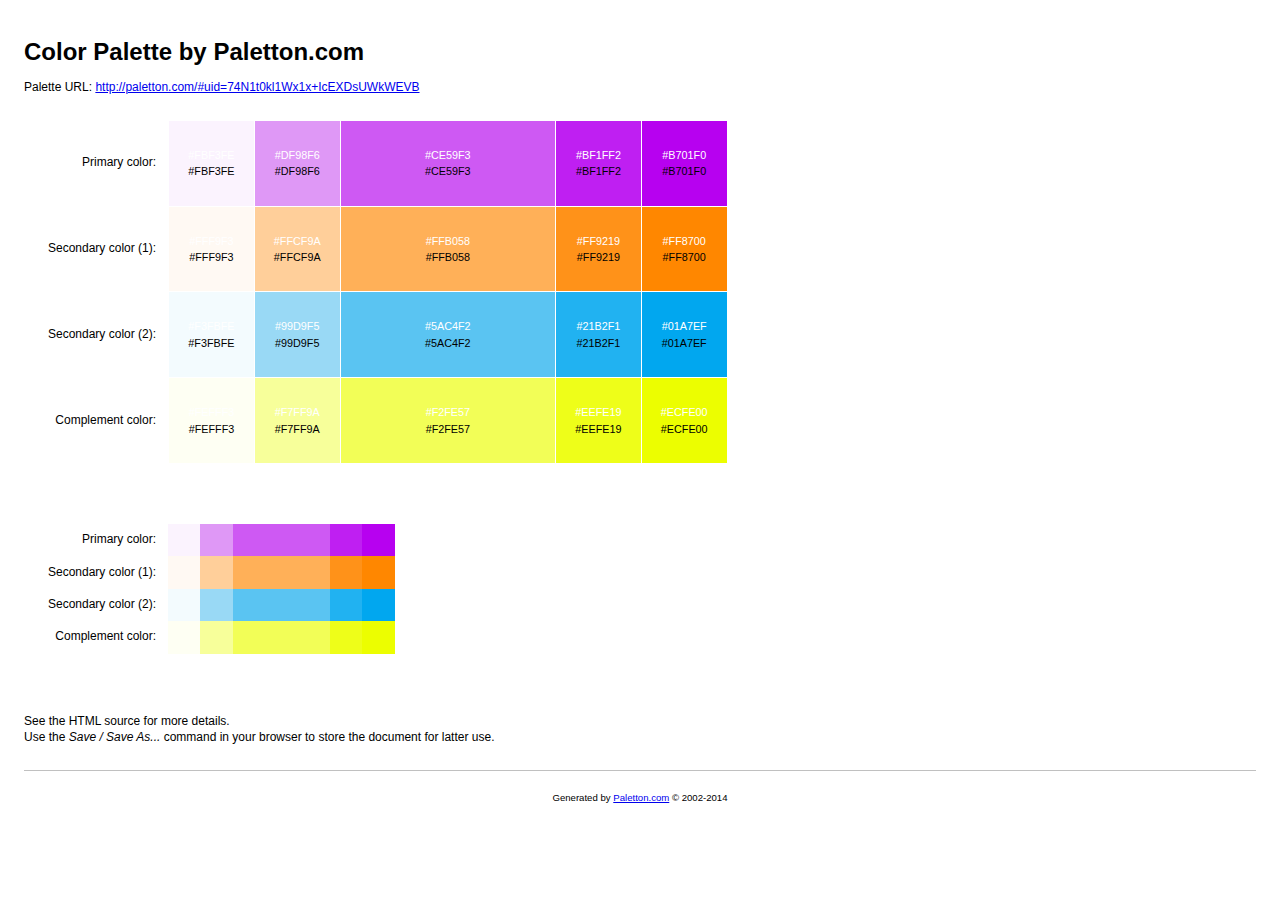
==== Color palette by Paletton.com.html @ 63ed4b4d "New portfolio site redone using Skeleton boilerplate" ====
<!DOCTYPE html>
<!-- saved from url=(0037)https://paletton.com/export/index.php -->
<html><head><meta http-equiv="Content-Type" content="text/html; charset=UTF-8">
	
	<title>Color palette by Paletton.com</title>
	<meta name="generator" content="Paletton.com">

<style type="text/css">

/* Palette color codes */
/* Feel free to copy&paste color codes to your application */

.primary-1 { background-color: #FBF3FE }
.primary-2 { background-color: #DF98F6 }
.primary-0 { background-color: #CE59F3 }
.primary-3 { background-color: #BF1FF2 }
.primary-4 { background-color: #B701F0 }

.secondary-1-1 { background-color: #FFF9F3 }
.secondary-1-2 { background-color: #FFCF9A }
.secondary-1-0 { background-color: #FFB058 }
.secondary-1-3 { background-color: #FF9219 }
.secondary-1-4 { background-color: #FF8700 }

.secondary-2-1 { background-color: #F3FBFE }
.secondary-2-2 { background-color: #99D9F5 }
.secondary-2-0 { background-color: #5AC4F2 }
.secondary-2-3 { background-color: #21B2F1 }
.secondary-2-4 { background-color: #01A7EF }

.complement-1 { background-color: #FEFFF3 }
.complement-2 { background-color: #F7FF9A }
.complement-0 { background-color: #F2FE57 }
.complement-3 { background-color: #EEFE19 }
.complement-4 { background-color: #ECFE00 }

/* end */


body {
	margin:0; padding: 2em;
	background: #fff;
	color: #000;
	font: 12px/1.33 "Segoe UI", "Helvetica Neue", Helvetica, sans-serif;
	text-align:left;
	}
h1 {
	margin: 0.5em 0;
	font-size: 200%;
	}
p {
	margin: 0.5em 0;
	}

.color-table {
	margin: 2em 2em 5em;
	border-collapse:collapse;
	border:none;
	border-spacing:0;
	font-size:100%;
	}
.color-table th {
	padding: 0 1em 0 0;
	text-align: right;
	vertical-align: middle;
	font-size: 100%;
	font-weight: normal;
	border: none;
	}
.color-table td.sample {
	width:6em; height:6em;
	padding: 10px;
	text-align:center;
	vertical-align:middle;
	font-size:90%;
	border: 1px solid white;
	white-space:nowrap;
	}
.color-table td.sample-0 {
	width:18em;
	}
.color-table.small td.sample {
	width:3em; height:3em;
	padding:0;
	border:none;
	}
.color-table.small td.sample-0 {
	width:9em;
	}
.color-table .white { margin-bottom:0.2em; color:white }
.color-table .black { margin-top:0.2em; color:black }

hr {
	margin: 2em 0 1em 0;
	border:none;
	border-bottom:1px solid silver;
	}
#footer {
	padding:1em;
	text-align:center;
	font-size:80%;
	}

</style>

</head>
<body>

<h1>Color Palette by Paletton.com</h1>
<p>Palette URL: <a href="http://paletton.com/#uid=74N1t0kl1Wx1x+IcEXDsUWkWEVB">http://paletton.com/#uid=74N1t0kl1Wx1x+IcEXDsUWkWEVB</a></p>

<table class="color-table">
	<tbody><tr>
		<th>Primary color:</th>
		<td class="sample sample-1 primary-1">
			<div class="white">#FBF3FE</div>
			<div class="black">#FBF3FE</div>
		</td>
		<td class="sample sample-2 primary-2">
			<div class="white">#DF98F6</div>
			<div class="black">#DF98F6</div>
		</td>
		<td class="sample sample-0 primary-0">
			<div class="white">#CE59F3</div>
			<div class="black">#CE59F3</div>
		</td>
		<td class="sample sample-3 primary-3">
			<div class="white">#BF1FF2</div>
			<div class="black">#BF1FF2</div>
		</td>
		<td class="sample sample-4 primary-4">
			<div class="white">#B701F0</div>
			<div class="black">#B701F0</div>
		</td>
	</tr>
	<tr>
		<th>Secondary color (1):</th>
		<td class="sample sample-1 secondary-1-1">
			<div class="white">#FFF9F3</div>
			<div class="black">#FFF9F3</div>
		</td>
		<td class="sample sample-2 secondary-1-2">
			<div class="white">#FFCF9A</div>
			<div class="black">#FFCF9A</div>
		</td>
		<td class="sample sample-0 secondary-1-0">
			<div class="white">#FFB058</div>
			<div class="black">#FFB058</div>
		</td>
		<td class="sample sample-3 secondary-1-3">
			<div class="white">#FF9219</div>
			<div class="black">#FF9219</div>
		</td>
		<td class="sample sample-4 secondary-1-4">
			<div class="white">#FF8700</div>
			<div class="black">#FF8700</div>
		</td>
	</tr>
	<tr>
		<th>Secondary color (2):</th>
		<td class="sample sample-1 secondary-2-1">
			<div class="white">#F3FBFE</div>
			<div class="black">#F3FBFE</div>
		</td>
		<td class="sample sample-2 secondary-2-2">
			<div class="white">#99D9F5</div>
			<div class="black">#99D9F5</div>
		</td>
		<td class="sample sample-0 secondary-2-0">
			<div class="white">#5AC4F2</div>
			<div class="black">#5AC4F2</div>
		</td>
		<td class="sample sample-3 secondary-2-3">
			<div class="white">#21B2F1</div>
			<div class="black">#21B2F1</div>
		</td>
		<td class="sample sample-4 secondary-2-4">
			<div class="white">#01A7EF</div>
			<div class="black">#01A7EF</div>
		</td>
	</tr>
	<tr>
		<th>Complement color:</th>
		<td class="sample sample-1 complement-1">
			<div class="white">#FEFFF3</div>
			<div class="black">#FEFFF3</div>
		</td>
		<td class="sample sample-2 complement-2">
			<div class="white">#F7FF9A</div>
			<div class="black">#F7FF9A</div>
		</td>
		<td class="sample sample-0 complement-0">
			<div class="white">#F2FE57</div>
			<div class="black">#F2FE57</div>
		</td>
		<td class="sample sample-3 complement-3">
			<div class="white">#EEFE19</div>
			<div class="black">#EEFE19</div>
		</td>
		<td class="sample sample-4 complement-4">
			<div class="white">#ECFE00</div>
			<div class="black">#ECFE00</div>
		</td>
	</tr>
</tbody></table>

<table class="color-table small">
	<tbody><tr>
		<th>Primary color:</th>
		<td class="sample sample-1 primary-1"></td>
		<td class="sample sample-2 primary-2"></td>
		<td class="sample sample-0 primary-0"></td>
		<td class="sample sample-3 primary-3"></td>
		<td class="sample sample-4 primary-4"></td>
	</tr>
	<tr>
		<th>Secondary color (1):</th>
		<td class="sample sample-1 secondary-1-1"></td>
		<td class="sample sample-2 secondary-1-2"></td>
		<td class="sample sample-0 secondary-1-0"></td>
		<td class="sample sample-3 secondary-1-3"></td>
		<td class="sample sample-4 secondary-1-4"></td>
	</tr>
	<tr>
		<th>Secondary color (2):</th>
		<td class="sample sample-1 secondary-2-1"></td>
		<td class="sample sample-2 secondary-2-2"></td>
		<td class="sample sample-0 secondary-2-0"></td>
		<td class="sample sample-3 secondary-2-3"></td>
		<td class="sample sample-4 secondary-2-4"></td>
	</tr>
	<tr>
		<th>Complement color:</th>
		<td class="sample sample-1 complement-1"></td>
		<td class="sample sample-2 complement-2"></td>
		<td class="sample sample-0 complement-0"></td>
		<td class="sample sample-3 complement-3"></td>
		<td class="sample sample-4 complement-4"></td>
	</tr>
</tbody></table>

<p>
See the HTML source for more details.<br>
Use the <em>Save / Save As...</em> command in your browser to store the document for latter use.
</p>

<hr>

<p id="footer">Generated by <a href="http://paletton.com/">Paletton.com</a> © 2002-2014</p>



</body></html>
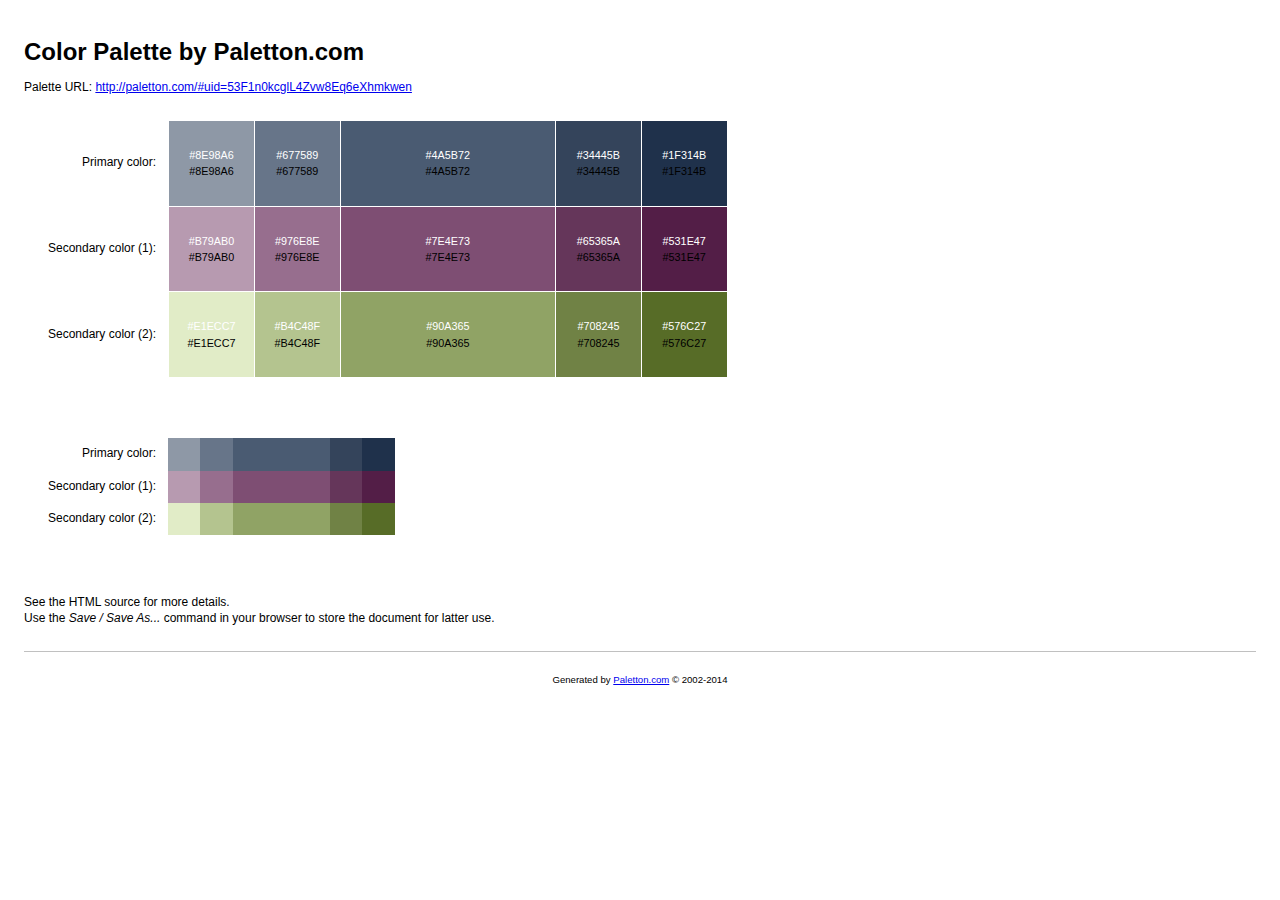
==== commit 9f26c98f: "Remove old portfolio files from tracking, complete contact form, include color palette" ====
--- a/Color palette by Paletton.com.html
+++ b/Color palette by Paletton.com.html
@@ -10,29 +10,23 @@
 /* Palette color codes */
 /* Feel free to copy&paste color codes to your application */
 
-.primary-1 { background-color: #FBF3FE }
-.primary-2 { background-color: #DF98F6 }
-.primary-0 { background-color: #CE59F3 }
-.primary-3 { background-color: #BF1FF2 }
-.primary-4 { background-color: #B701F0 }
-
-.secondary-1-1 { background-color: #FFF9F3 }
-.secondary-1-2 { background-color: #FFCF9A }
-.secondary-1-0 { background-color: #FFB058 }
-.secondary-1-3 { background-color: #FF9219 }
-.secondary-1-4 { background-color: #FF8700 }
-
-.secondary-2-1 { background-color: #F3FBFE }
-.secondary-2-2 { background-color: #99D9F5 }
-.secondary-2-0 { background-color: #5AC4F2 }
-.secondary-2-3 { background-color: #21B2F1 }
-.secondary-2-4 { background-color: #01A7EF }
-
-.complement-1 { background-color: #FEFFF3 }
-.complement-2 { background-color: #F7FF9A }
-.complement-0 { background-color: #F2FE57 }
-.complement-3 { background-color: #EEFE19 }
-.complement-4 { background-color: #ECFE00 }
+.primary-1 { background-color: #8E98A6 }
+.primary-2 { background-color: #677589 }
+.primary-0 { background-color: #4A5B72 }
+.primary-3 { background-color: #34445B }
+.primary-4 { background-color: #1F314B }
+
+.secondary-1-1 { background-color: #B79AB0 }
+.secondary-1-2 { background-color: #976E8E }
+.secondary-1-0 { background-color: #7E4E73 }
+.secondary-1-3 { background-color: #65365A }
+.secondary-1-4 { background-color: #531E47 }
+
+.secondary-2-1 { background-color: #E1ECC7 }
+.secondary-2-2 { background-color: #B4C48F }
+.secondary-2-0 { background-color: #90A365 }
+.secondary-2-3 { background-color: #708245 }
+.secondary-2-4 { background-color: #576C27 }
 
 /* end */
 
@@ -107,99 +101,76 @@
 <body>
 
 <h1>Color Palette by Paletton.com</h1>
-<p>Palette URL: <a href="http://paletton.com/#uid=74N1t0kl1Wx1x+IcEXDsUWkWEVB">http://paletton.com/#uid=74N1t0kl1Wx1x+IcEXDsUWkWEVB</a></p>
+<p>Palette URL: <a href="http://paletton.com/#uid=53F1n0kcglL4Zvw8Eq6eXhmkwen">http://paletton.com/#uid=53F1n0kcglL4Zvw8Eq6eXhmkwen</a></p>
 
 <table class="color-table">
 	<tbody><tr>
 		<th>Primary color:</th>
 		<td class="sample sample-1 primary-1">
-			<div class="white">#FBF3FE</div>
-			<div class="black">#FBF3FE</div>
+			<div class="white">#8E98A6</div>
+			<div class="black">#8E98A6</div>
 		</td>
 		<td class="sample sample-2 primary-2">
-			<div class="white">#DF98F6</div>
-			<div class="black">#DF98F6</div>
+			<div class="white">#677589</div>
+			<div class="black">#677589</div>
 		</td>
 		<td class="sample sample-0 primary-0">
-			<div class="white">#CE59F3</div>
-			<div class="black">#CE59F3</div>
+			<div class="white">#4A5B72</div>
+			<div class="black">#4A5B72</div>
 		</td>
 		<td class="sample sample-3 primary-3">
-			<div class="white">#BF1FF2</div>
-			<div class="black">#BF1FF2</div>
+			<div class="white">#34445B</div>
+			<div class="black">#34445B</div>
 		</td>
 		<td class="sample sample-4 primary-4">
-			<div class="white">#B701F0</div>
-			<div class="black">#B701F0</div>
+			<div class="white">#1F314B</div>
+			<div class="black">#1F314B</div>
 		</td>
 	</tr>
 	<tr>
 		<th>Secondary color (1):</th>
 		<td class="sample sample-1 secondary-1-1">
-			<div class="white">#FFF9F3</div>
-			<div class="black">#FFF9F3</div>
+			<div class="white">#B79AB0</div>
+			<div class="black">#B79AB0</div>
 		</td>
 		<td class="sample sample-2 secondary-1-2">
-			<div class="white">#FFCF9A</div>
-			<div class="black">#FFCF9A</div>
+			<div class="white">#976E8E</div>
+			<div class="black">#976E8E</div>
 		</td>
 		<td class="sample sample-0 secondary-1-0">
-			<div class="white">#FFB058</div>
-			<div class="black">#FFB058</div>
+			<div class="white">#7E4E73</div>
+			<div class="black">#7E4E73</div>
 		</td>
 		<td class="sample sample-3 secondary-1-3">
-			<div class="white">#FF9219</div>
-			<div class="black">#FF9219</div>
+			<div class="white">#65365A</div>
+			<div class="black">#65365A</div>
 		</td>
 		<td class="sample sample-4 secondary-1-4">
-			<div class="white">#FF8700</div>
-			<div class="black">#FF8700</div>
+			<div class="white">#531E47</div>
+			<div class="black">#531E47</div>
 		</td>
 	</tr>
 	<tr>
 		<th>Secondary color (2):</th>
 		<td class="sample sample-1 secondary-2-1">
-			<div class="white">#F3FBFE</div>
-			<div class="black">#F3FBFE</div>
+			<div class="white">#E1ECC7</div>
+			<div class="black">#E1ECC7</div>
 		</td>
 		<td class="sample sample-2 secondary-2-2">
-			<div class="white">#99D9F5</div>
-			<div class="black">#99D9F5</div>
+			<div class="white">#B4C48F</div>
+			<div class="black">#B4C48F</div>
 		</td>
 		<td class="sample sample-0 secondary-2-0">
-			<div class="white">#5AC4F2</div>
-			<div class="black">#5AC4F2</div>
+			<div class="white">#90A365</div>
+			<div class="black">#90A365</div>
 		</td>
 		<td class="sample sample-3 secondary-2-3">
-			<div class="white">#21B2F1</div>
-			<div class="black">#21B2F1</div>
+			<div class="white">#708245</div>
+			<div class="black">#708245</div>
 		</td>
 		<td class="sample sample-4 secondary-2-4">
-			<div class="white">#01A7EF</div>
-			<div class="black">#01A7EF</div>
-		</td>
-	</tr>
-	<tr>
-		<th>Complement color:</th>
-		<td class="sample sample-1 complement-1">
-			<div class="white">#FEFFF3</div>
-			<div class="black">#FEFFF3</div>
-		</td>
-		<td class="sample sample-2 complement-2">
-			<div class="white">#F7FF9A</div>
-			<div class="black">#F7FF9A</div>
-		</td>
-		<td class="sample sample-0 complement-0">
-			<div class="white">#F2FE57</div>
-			<div class="black">#F2FE57</div>
-		</td>
-		<td class="sample sample-3 complement-3">
-			<div class="white">#EEFE19</div>
-			<div class="black">#EEFE19</div>
-		</td>
-		<td class="sample sample-4 complement-4">
-			<div class="white">#ECFE00</div>
-			<div class="black">#ECFE00</div>
+			<div class="white">#576C27</div>
+			<div class="black">#576C27</div>
 		</td>
 	</tr>
 </tbody></table>
@@ -229,14 +200,6 @@
 		<td class="sample sample-3 secondary-2-3"></td>
 		<td class="sample sample-4 secondary-2-4"></td>
 	</tr>
-	<tr>
-		<th>Complement color:</th>
-		<td class="sample sample-1 complement-1"></td>
-		<td class="sample sample-2 complement-2"></td>
-		<td class="sample sample-0 complement-0"></td>
-		<td class="sample sample-3 complement-3"></td>
-		<td class="sample sample-4 complement-4"></td>
-	</tr>
 </tbody></table>
 
 <p>
